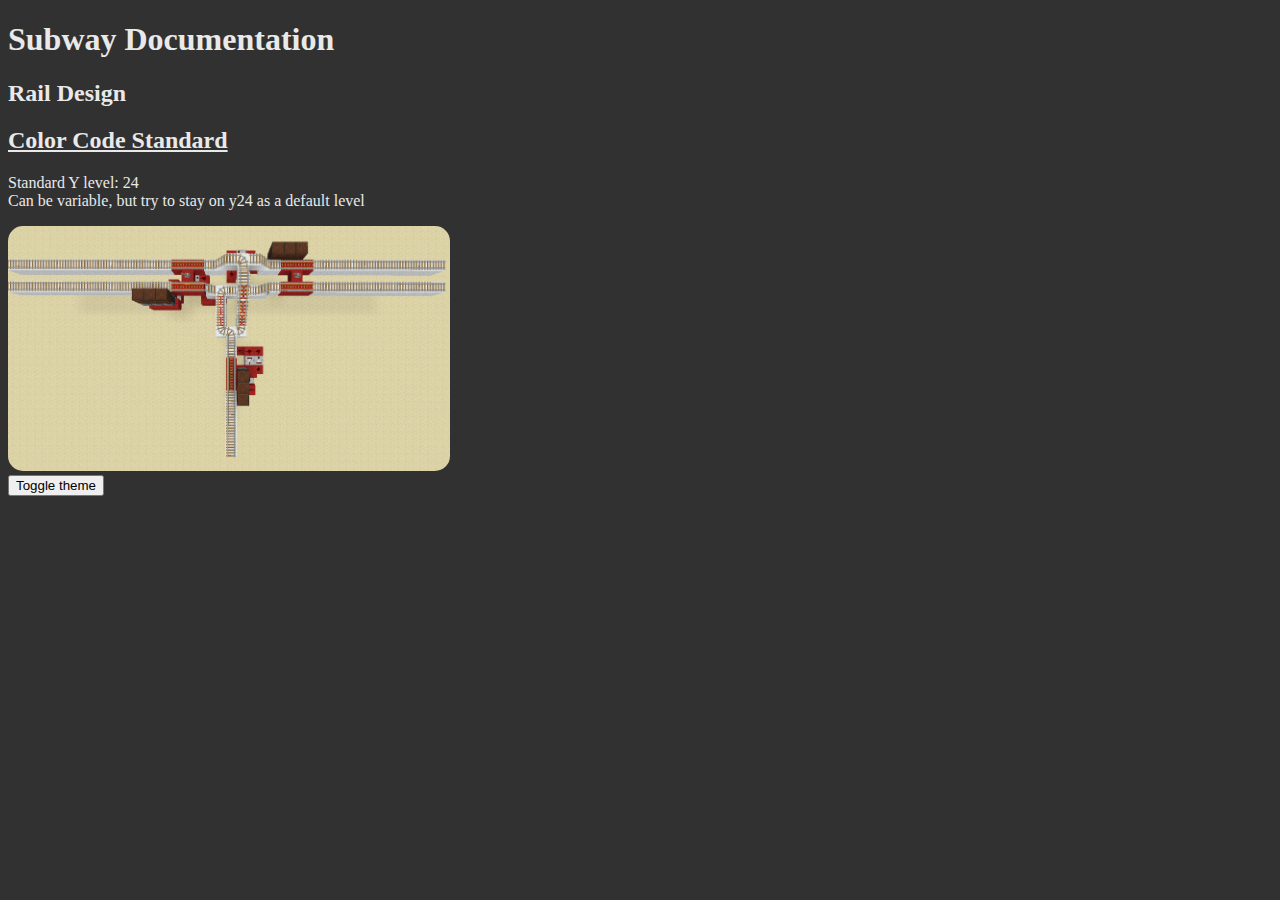
==== index.html @ fd9ba5d1 "Add files via upload" ====
<!DOCTYPE html>
<html>

<head>
    <title>Subway Documentation</title>
    <link rel="icon" type="image/x-icon" href="minecart.png">
    <link rel="stylesheet" href="style.css">
    <script src="script.js"></script>
</head>

<body>
    <h1>Subway Documentation</h1>
    <h2>Rail Design</h2>
    <h2><a href="color_code.html">Color Code Standard</a></h2>
<p>
Standard Y level: 24
<br>
Can be variable, but try to stay on y24 as a default level
</p>

<img src="placeholder_image.png" alt="placeholder">

<br>
<button type="button" onclick="toggleTheme()">Toggle theme</button>

</body>

</html>
---- style.css ----
:root {
    --main-bg-color: #313131;
    --main-title-color: #e9e9e9;
    --main-content-color: #e9e9e9;
}

img {
  width: 35%; /* takes the 100 % width of its container (.box div)*/
  height: 35%; /* takes the 100 % height of its container (.box div)*/
  border-radius: 15px;
}
body {
    background-color: var(--main-bg-color);
}
h1, h2 {
    color: var(--main-title-color);
}
p {
    color: var(--main-content-color);
}
a, a:visited{
     color: var(--main-content-color);
}
div.change_size{
    font-size: 200%;
    transition: 0.1s;
}
div.change_size:hover{
    font-size: 220%;
    transition: 0.1s;
}

p.set_red:hover { 
  color: red;
  transition: 0.1s;
}
p.set_blue:hover {
    color: #00a5e0;
    transition: 0.1s;
}
p.set_green:hover {
    color: #22ff44;
    transition: 0.1s;
}
p.set_yellow:hover {
    color: #ffff22;
    transition: 0.1s;
}
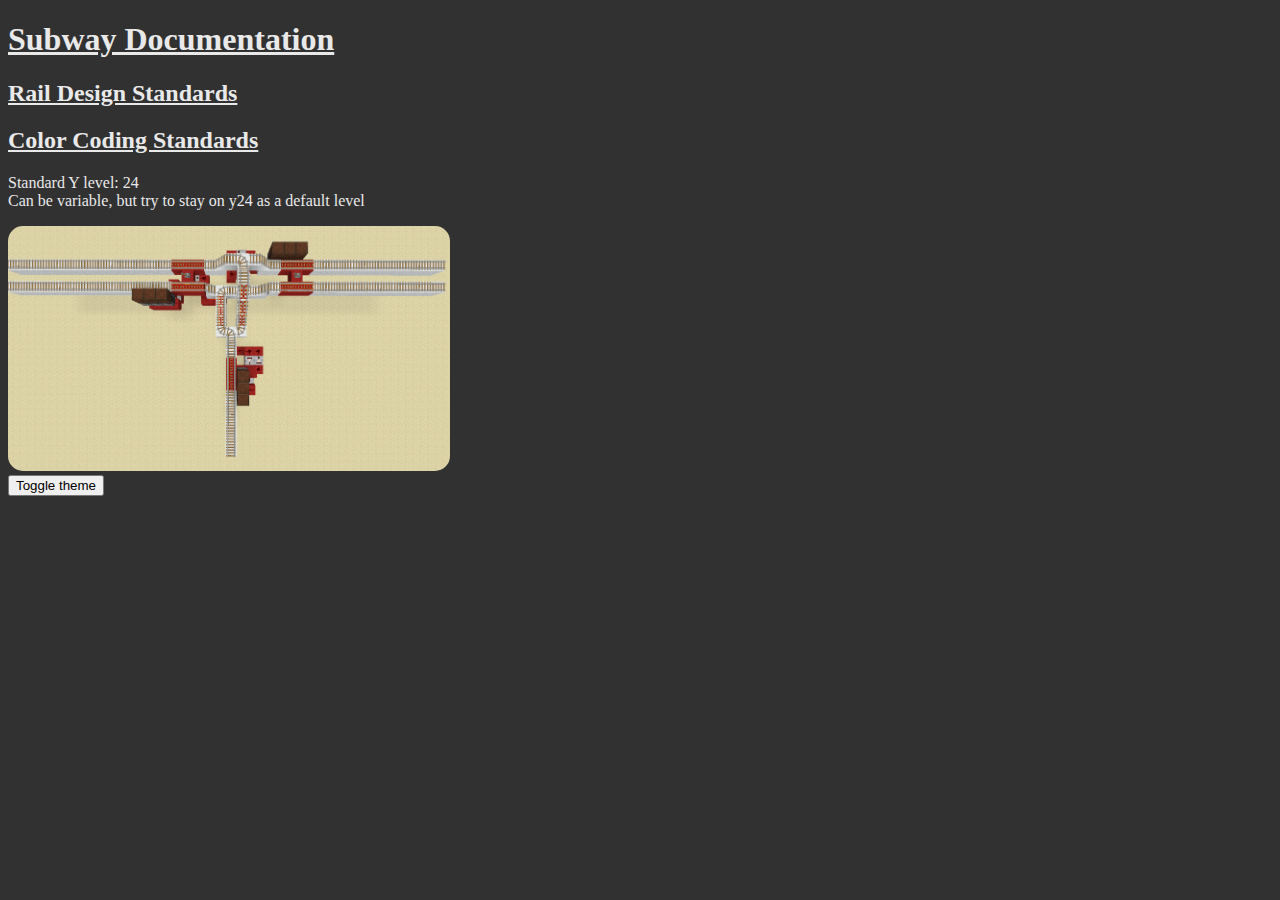
==== commit 04c9bda4: "Add files via upload" ====
--- a/index.html
+++ b/index.html
@@ -9,16 +9,18 @@
 </head>
 
 <body>
-    <h1>Subway Documentation</h1>
-    <h2>Rail Design</h2>
-    <h2><a href="color_code.html">Color Code Standard</a></h2>
+    <h1><a href="index.html">Subway Documentation</a></h1>
+    <h2><a href="rail_design.html">Rail Design Standards</a></h2>
+    <h2><a href="color_code.html">Color Coding Standards</a></h2>
 <p>
 Standard Y level: 24
 <br>
 Can be variable, but try to stay on y24 as a default level
 </p>
 
+<a href="rail_design.html">
 <img src="placeholder_image.png" alt="placeholder">
+</a>
 
 <br>
 <button type="button" onclick="toggleTheme()">Toggle theme</button>
--- a/style.css
+++ b/style.css
@@ -2,6 +2,8 @@
     --main-bg-color: #313131;
     --main-title-color: #e9e9e9;
     --main-content-color: #e9e9e9;
+    --main-hovered-color: #c1c1c1;
+    --secondary-hovered-color: #a1a1a1;
 }
 
 img {
@@ -21,6 +23,9 @@
 a, a:visited{
      color: var(--main-content-color);
 }
+a:hover{
+    color: var(--main-hovered-color)
+}
 div.change_size{
     font-size: 200%;
     transition: 0.1s;
@@ -30,6 +35,17 @@
     transition: 0.1s;
 }
 
+h2.change:hover {
+    color: #115aff;
+    transition: 0.1s;
+}
+h2.change_red:hover {
+    color: #ff4000;
+    transition: 0.1s;
+}
+h2.change_gray:hover {
+    color: var(--secondary-hovered-color);
+}
 p.set_red:hover { 
   color: red;
   transition: 0.1s;
@@ -46,3 +62,34 @@
     color: #ffff22;
     transition: 0.1s;
 }
+span.change_red:hover {
+    color: #ff1000;
+    transition: 0.1s;
+}
+img.compass {
+    height: 38%;
+    width: 20%;
+    position: absolute;
+    left: 25%;
+    top: 10%
+}
+img.compass:hover {
+    transform: rotate(360deg);
+    transition: 0.5s;
+}
+span.change_lb:hover {
+    color: #0085ff;
+    transition: 0.1s;
+}
+span.change_orange:hover {
+    color: #ffaa22;
+    transition: 0.1s;
+}
+b.enlarge:hover {
+    font-size: 120%;
+    transition: 0.1s;
+}
+b.enlarge {
+    font-size: 100%;
+    transition: 0.1s;
+}
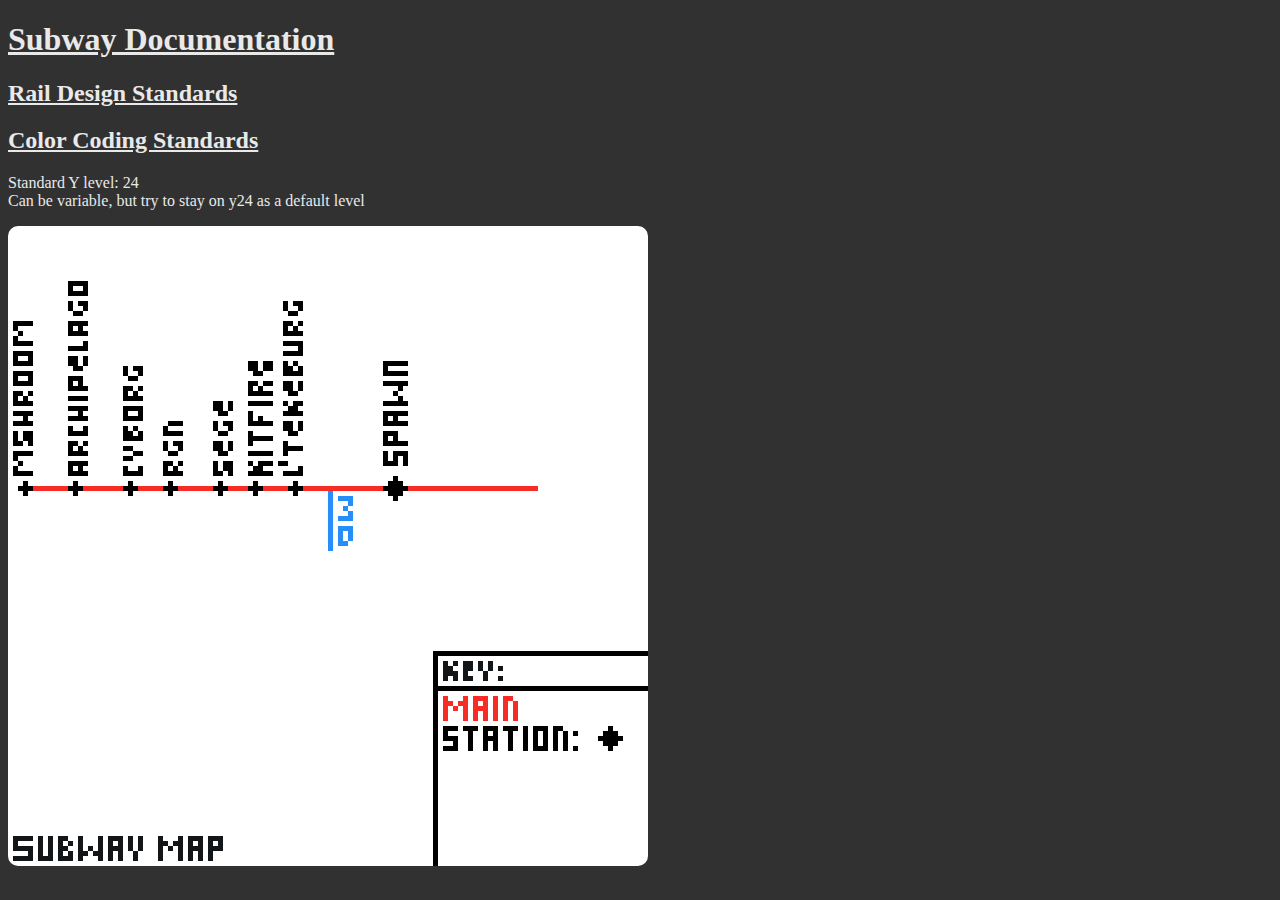
==== commit 64f1b25f: "Add files via upload" ====
--- a/index.html
+++ b/index.html
@@ -5,6 +5,10 @@
     <title>Subway Documentation</title>
     <link rel="icon" type="image/x-icon" href="minecart.png">
     <link rel="stylesheet" href="style.css">
+    <script>
+    setCookie('True')
+    getCookie()
+    </script>
     <script src="script.js"></script>
 </head>
 
@@ -18,12 +22,12 @@
 Can be variable, but try to stay on y24 as a default level
 </p>
 
-<a href="rail_design.html">
-<img src="placeholder_image.png" alt="placeholder">
+<a href="map.html">
+<img src="subway_map2.png" alt="Map of the subway">
 </a>
 
 <br>
-<button type="button" onclick="toggleTheme()">Toggle theme</button>
+
 
 </body>
 
--- a/style.css
+++ b/style.css
@@ -5,11 +5,17 @@
     --main-hovered-color: #c1c1c1;
     --secondary-hovered-color: #a1a1a1;
 }
-
+img.smaller {
+    width: 600px
+}
 img {
-  width: 35%; /* takes the 100 % width of its container (.box div)*/
-  height: 35%; /* takes the 100 % height of its container (.box div)*/
-  border-radius: 15px;
+  border-radius: 10px;
+}
+span.blue {
+    color: #115aff;
+}
+span.yellow {
+    color: #ffff22;
 }
 body {
     background-color: var(--main-bg-color);
@@ -39,7 +45,7 @@
     color: #115aff;
     transition: 0.1s;
 }
-h2.change_red:hover {
+.change_red:hover {
     color: #ff4000;
     transition: 0.1s;
 }
@@ -67,11 +73,11 @@
     transition: 0.1s;
 }
 img.compass {
-    height: 38%;
-    width: 20%;
+    height: 200px;
+    width: 200px;
     position: absolute;
-    left: 25%;
-    top: 10%
+    left: 35%;
+    top: 2%
 }
 img.compass:hover {
     transform: rotate(360deg);
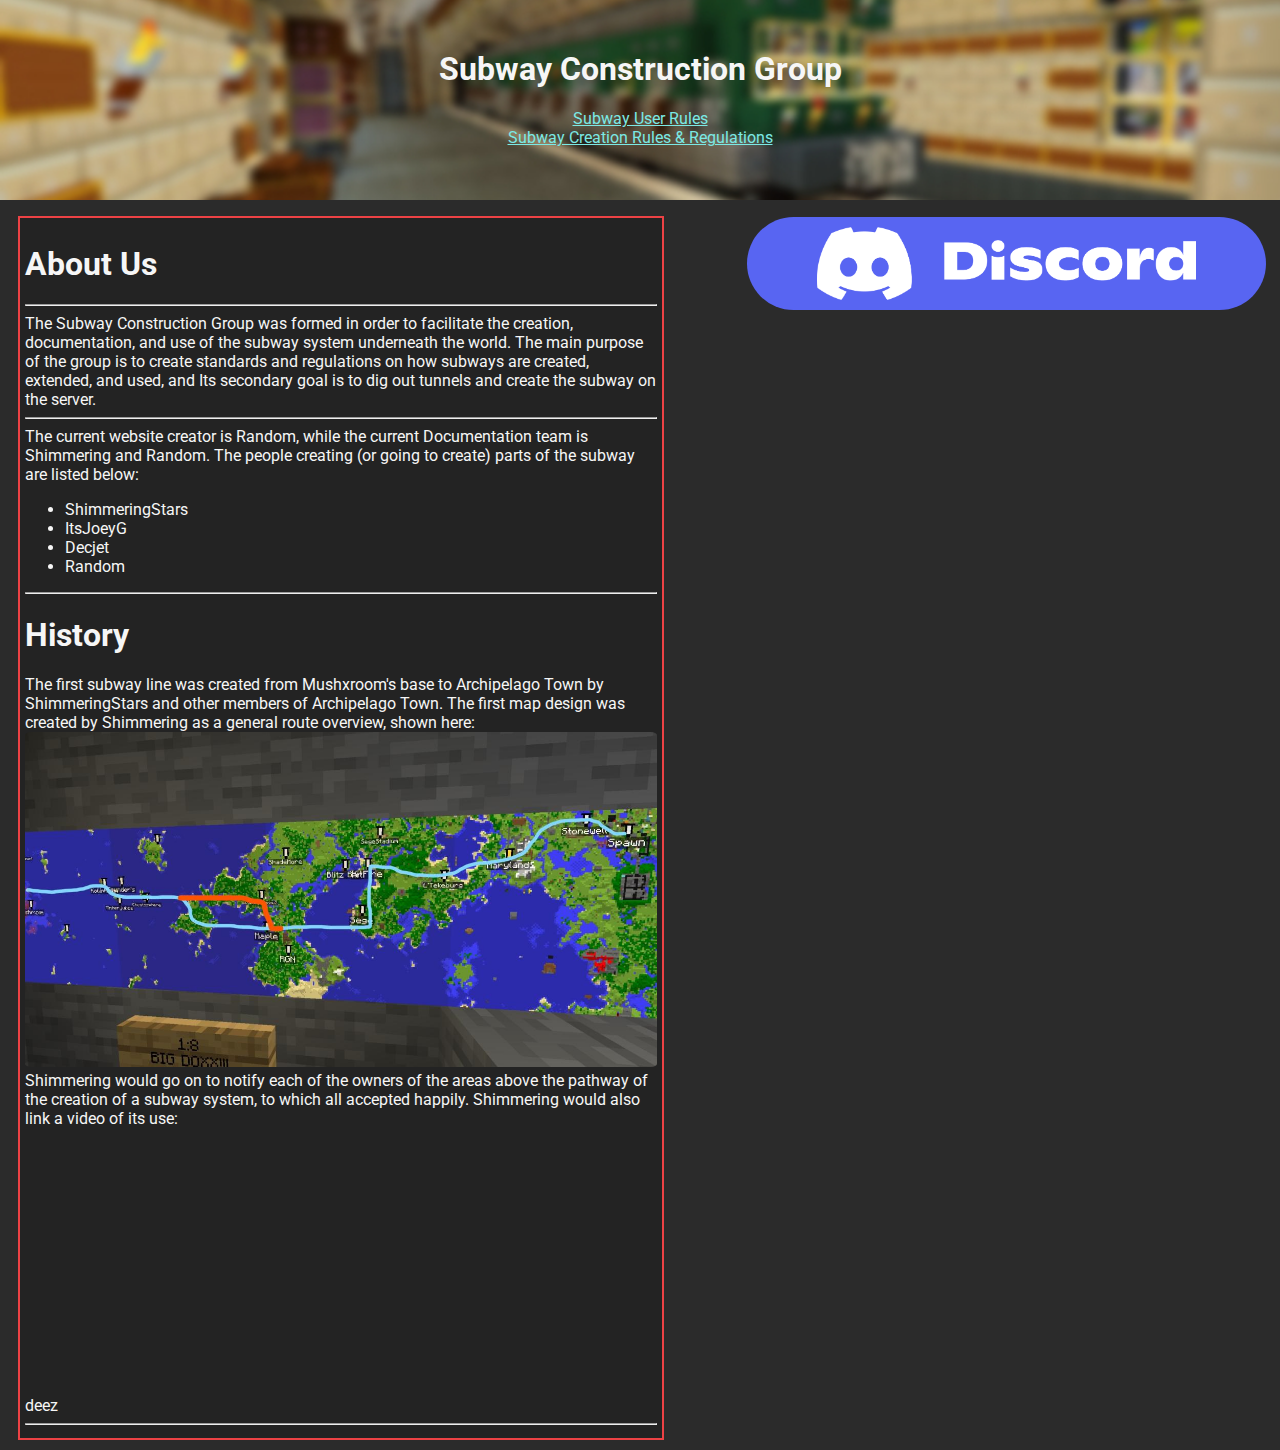
==== commit d6facea9: "Add files via upload" ====
--- a/index.html
+++ b/index.html
@@ -1,34 +1,39 @@
 <!DOCTYPE html>
-<html>
+<html lang="en">
+<head>
+    <title>Subway Construction Group</title>
+    <link rel="stylesheet" href="style.css">
+    <link rel="icon" type="image/x-icon" href="images/minecart.png">
+</head>
+<body>
 
-<head>
-    <title>Subway Documentation</title>
-    <link rel="icon" type="image/x-icon" href="minecart.png">
-    <link rel="stylesheet" href="style.css">
-    <script>
-    setCookie('True')
-    getCookie()
-    </script>
-    <script src="script.js"></script>
-</head>
+<div class="top_padding">
+<div class="center">
+    <img src="images/subway_station_background_1.jpg" class="background">
+    <h1>Subway Construction Group</h1>
+    <a href="use_rules.html">Subway User Rules</a><br>
+    <a href="construction_regulations.html">Subway Creation Rules & Regulations</a><br>
+</div>
+</div>
 
-<body>
-    <h1><a href="index.html">Subway Documentation</a></h1>
-    <h2><a href="rail_design.html">Rail Design Standards</a></h2>
-    <h2><a href="color_code.html">Color Coding Standards</a></h2>
-<p>
-Standard Y level: 24
-<br>
-Can be variable, but try to stay on y24 as a default level
-</p>
-
-<a href="map.html">
-<img src="subway_map2.png" alt="Map of the subway">
-</a>
-
-<br>
-
+<div class="shift_down_a_little">
+    <a href="https://discord.gg/EbzNKNwRuK"><img src="images/discord-logo-white.png" class="discord-link"></a>
+    <br>
+    <div class="wrap-left"><h1>About Us</h1><hr>The Subway Construction Group was formed in order to facilitate the creation, documentation, and use of the subway system underneath the world. The main purpose of the group is to create standards and regulations on how subways are created, extended, and used, and Its secondary goal is to dig out tunnels and create the subway on the server.<hr>The current website creator is Random, while the current Documentation team is Shimmering and Random. The people creating (or going to create) parts of the subway are listed below:
+    <ul>
+        <li>ShimmeringStars
+        <li>ItsJoeyG
+        <li>Decjet
+        <li>Random
+    </ul>
+<hr>
+<h1>History</h1>
+The first subway line was created from Mushxroom's base to Archipelago Town by ShimmeringStars and other members of Archipelago Town. The first map design was created by Shimmering as a general route overview, shown here: <img src="images/original_route.jpg" alt="original map">
+Shimmering would go on to notify each of the owners of the areas above the pathway of the creation of a subway system, to which all accepted happily. Shimmering would also link a video of its use:<br> <iframe width="470" height="264" src="https://www.youtube.com/embed/XWskVSC-rKo" title="YouTube video player" frameborder="0" allow="accelerometer; autoplay; clipboard-write; encrypted-media; gyroscope; picture-in-picture; web-share" allowfullscreen></iframe> <br>
+deez
+<hr>
+</div>
+</div>
 
 </body>
-
 </html>
--- a/style.css
+++ b/style.css
@@ -1,101 +1,135 @@
+@import url(http://fonts.googleapis.com/css?family=Roboto:400,100,100italic,300,300ita‌​lic,400italic,500,500italic,700,700italic,900italic,900);
 :root {
-    --main-bg-color: #313131;
-    --main-title-color: #e9e9e9;
-    --main-content-color: #e9e9e9;
-    --main-hovered-color: #c1c1c1;
-    --secondary-hovered-color: #a1a1a1;
-}
-img.smaller {
-    width: 600px
-}
-img {
-  border-radius: 10px;
-}
-span.blue {
-    color: #115aff;
-}
-span.yellow {
-    color: #ffff22;
-}
-body {
-    background-color: var(--main-bg-color);
-}
-h1, h2 {
-    color: var(--main-title-color);
-}
-p {
-    color: var(--main-content-color);
-}
-a, a:visited{
-     color: var(--main-content-color);
-}
-a:hover{
-    color: var(--main-hovered-color)
-}
-div.change_size{
-    font-size: 200%;
-    transition: 0.1s;
-}
-div.change_size:hover{
-    font-size: 220%;
-    transition: 0.1s;
+    --background-color: #2b2b2b;
+    --text-bg-color: #232323;
+    --red: #ED4245;
+    --green: #57F287;
+    --yellow: #FEE75C;
+    --black: #6a6a6a;
 }
 
-h2.change:hover {
-    color: #115aff;
-    transition: 0.1s;
+
+body {
+    background-color: #2b2b2b;
+    color: #f6f6f6;
+    font-family: roboto;
+    z-index: 1;
 }
-.change_red:hover {
-    color: #ff4000;
-    transition: 0.1s;
+
+a {
+    text-decoration: underline; 
+    color: #7BE9E5;
 }
-h2.change_gray:hover {
-    color: var(--secondary-hovered-color);
+
+img {
+	border-radius: 1%;
+    max-width: 100%;
+    max-height: 100%;
 }
-p.set_red:hover { 
-  color: red;
-  transition: 0.1s;
+
+a:hover {
+    color: #5FAFAC;
 }
-p.set_blue:hover {
-    color: #00a5e0;
-    transition: 0.1s;
+
+img.discord-link {
+    max-width: 600px;
+    max-height: 250px;
+    width: 30%;
+    height: 30%;
+    background-color: #5865F2;
+    padding: 10px;
+    padding-left: 70px;
+    padding-right: 70px;
+    border-radius: 125px;
+    margin-top: 30px;   
+    float: right;
+    margin-right: 0.5%;
 }
-p.set_green:hover {
-    color: #22ff44;
-    transition: 0.1s;
+
+div.wrap-left {
+    float: left;
+    word-wrap: normal;
+    width: 50%;
+    min-width: 475px;
+    height: 10%;   
+    background-color: #232323;
+    padding: 5px;
+    border: 2px solid #ED4245;
+    margin: 10px;
 }
-p.set_yellow:hover {
-    color: #ffff22;
-    transition: 0.1s;
+
+div.wrap-center {
+    float: center;
+    word-wrap: normal;
+    height: 10%;
+    min-height: 50px;
+    background-color: #232323;
+    padding: 5px;
+    border: 2px solid #ED4245;
+    margin: 10px;
+    margin-left: 9%;
+    margin-right: 9%;
 }
-span.change_red:hover {
-    color: #ff1000;
-    transition: 0.1s;
+
+.center {
+    text-align: center;
+    float: center;
 }
-img.compass {
-    height: 200px;
-    width: 200px;
+
+.margin-center-left {
+    margin-left: 30%;
+}
+
+.fill_half {
+	width: 50%;
+}
+
+.fill_quarter {
+	width: 25%;
+}
+
+.background {
     position: absolute;
-    left: 35%;
-    top: 2%
+    top: 0px;
+    left: 0px;
+    width: 100%;
+    height: 100%;
+    max-height: 200px;
+    object-fit: cover;
+    z-index: -1;
+    border-radius: 0px;
 }
-img.compass:hover {
-    transform: rotate(360deg);
-    transition: 0.5s;
+
+.top_padding {
+    margin-top: 50px;
+    z-index: 1;
 }
-span.change_lb:hover {
-    color: #0085ff;
-    transition: 0.1s;
+
+.center_to_image {
+    position: absolute;
+    top: 50%;
+    left: 50%;
+    transform: translate(-50%, -50%);
 }
-span.change_orange:hover {
-    color: #ffaa22;
-    transition: 0.1s;
+
+.shift_down_a_little {
+    margin-top: 40px;
 }
-b.enlarge:hover {
-    font-size: 120%;
-    transition: 0.1s;
+
+.inline_block {
+    box-sizing: border-box;
+    display: inline-block;
+    width: 400px;
+    height: 100px;
+    padding: 5px; 
+    border: 1px solid blue;
 }
-b.enlarge {
-    font-size: 100%;
-    transition: 0.1s;
+
+.red {
+    color: var(--red);
 }
+
+.black {
+    font-weight: bold;
+    color: var(--black);
+}
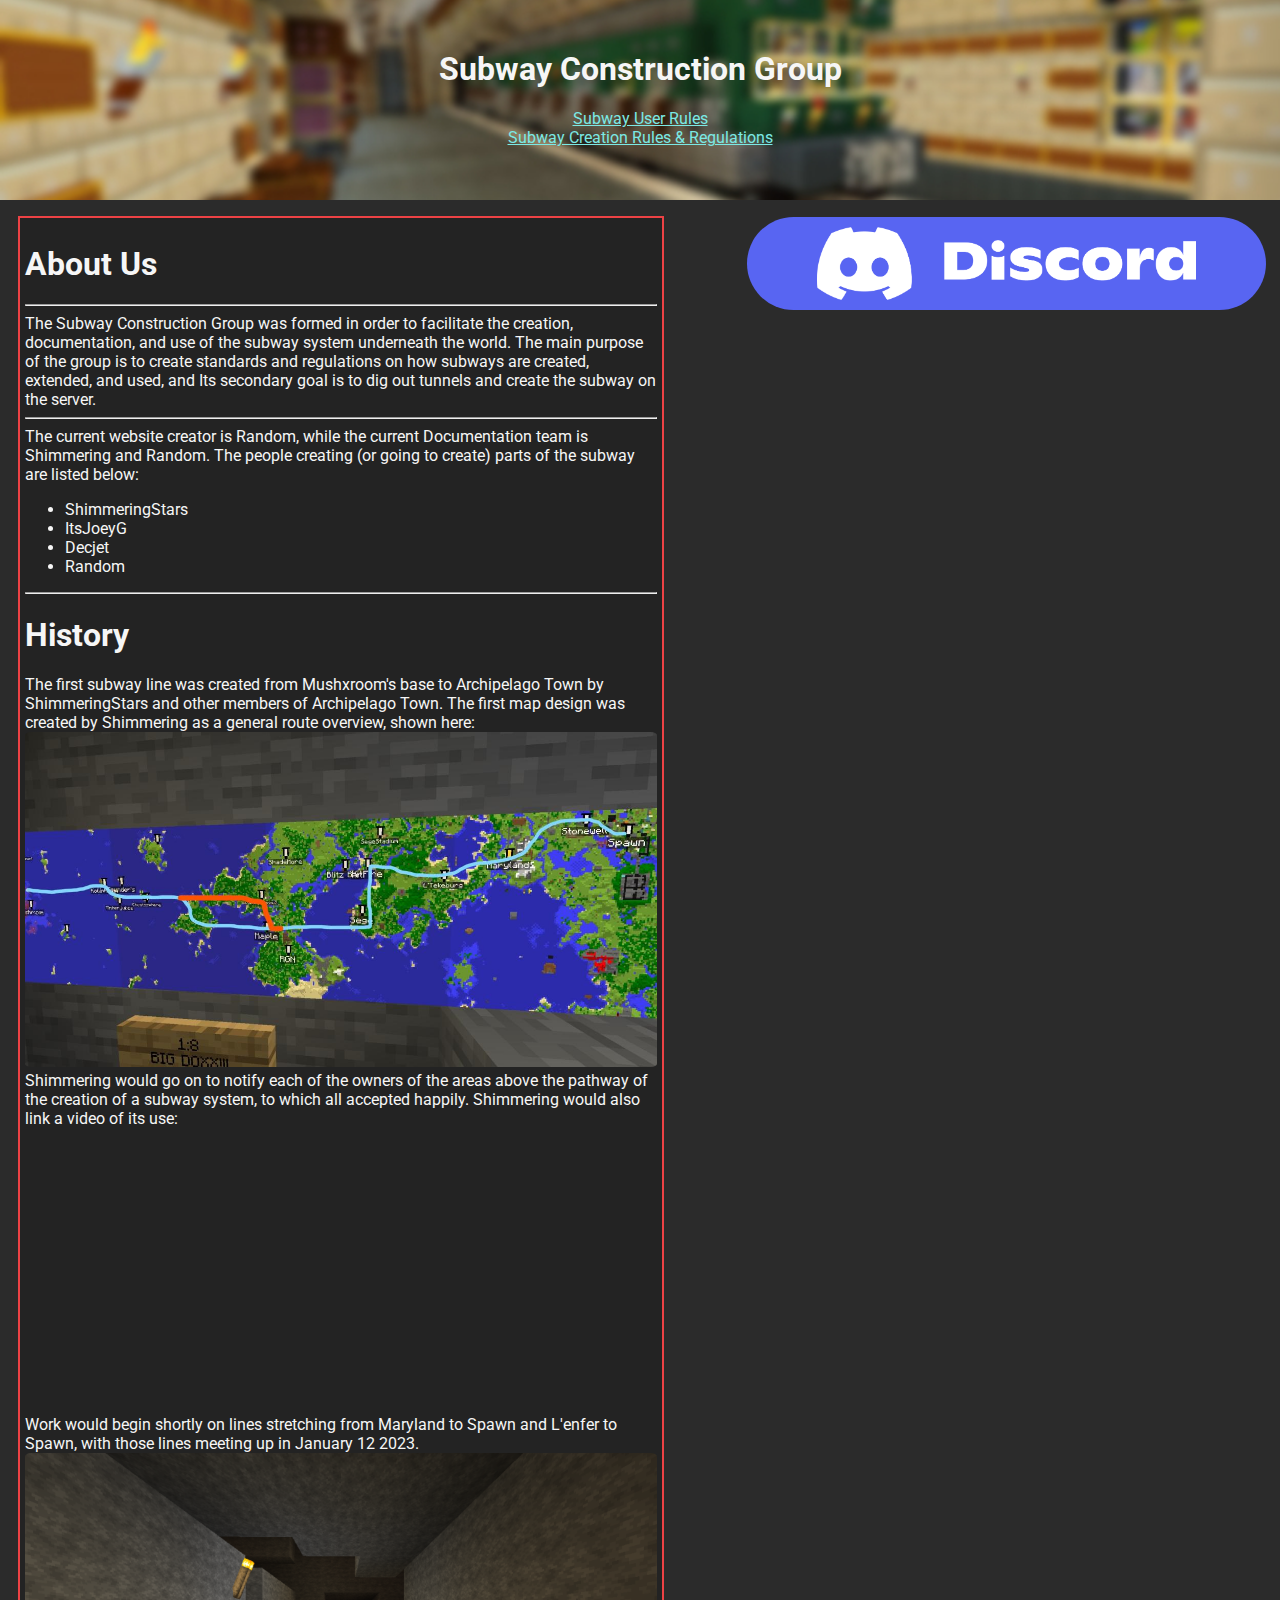
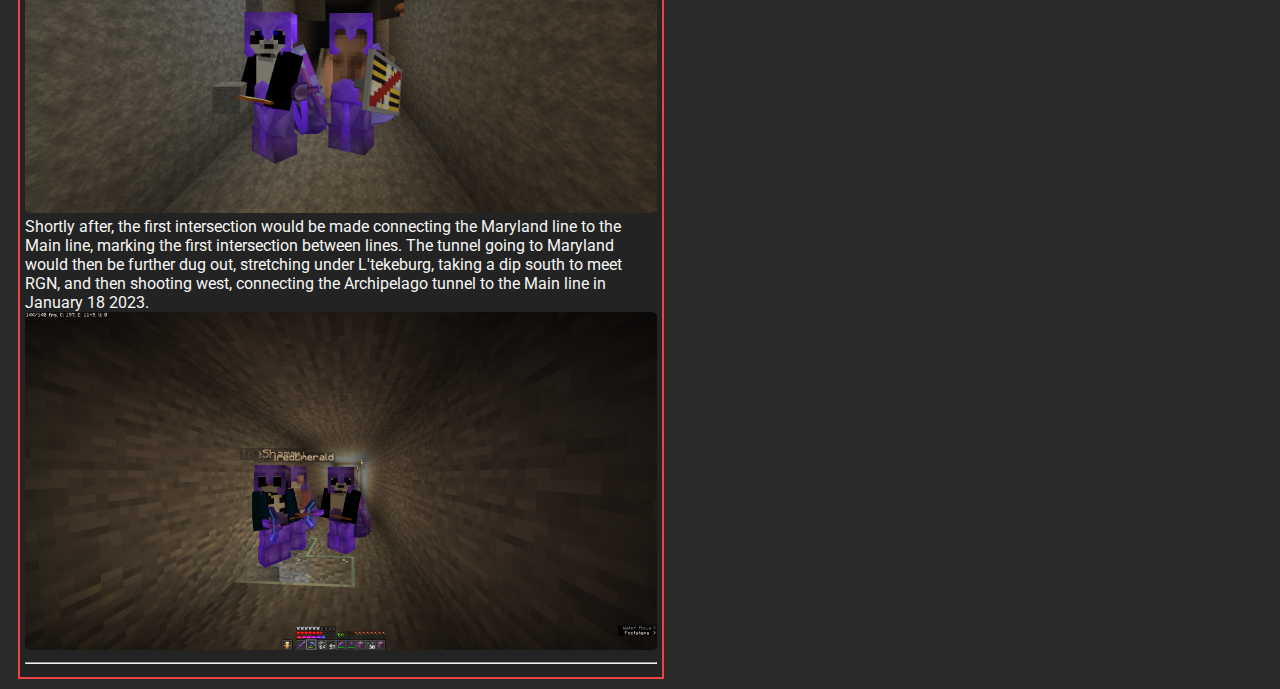
==== commit f3927b96: "Add files via upload" ====
--- a/index.html
+++ b/index.html
@@ -29,8 +29,13 @@
 <hr>
 <h1>History</h1>
 The first subway line was created from Mushxroom's base to Archipelago Town by ShimmeringStars and other members of Archipelago Town. The first map design was created by Shimmering as a general route overview, shown here: <img src="images/original_route.jpg" alt="original map">
-Shimmering would go on to notify each of the owners of the areas above the pathway of the creation of a subway system, to which all accepted happily. Shimmering would also link a video of its use:<br> <iframe width="470" height="264" src="https://www.youtube.com/embed/XWskVSC-rKo" title="YouTube video player" frameborder="0" allow="accelerometer; autoplay; clipboard-write; encrypted-media; gyroscope; picture-in-picture; web-share" allowfullscreen></iframe> <br>
-deez
+Shimmering would go on to notify each of the owners of the areas above the pathway of the creation of a subway system, to which all accepted happily. Shimmering would also link a video of its use:<br> <iframe width="470" height="264" src="https://www.youtube.com/embed/XWskVSC-rKo" title="YouTube video player" frameborder="0" allow="accelerometer; autoplay; clipboard-write; encrypted-media; gyroscope; picture-in-picture; web-share" allowfullscreen></iframe> <br><br>
+Work would begin shortly on lines stretching from Maryland to Spawn and L'enfer to Spawn, with those lines meeting up in January 12 2023.<br>
+<img src="images/12meetup.png" alt="Joey and Random meetup!"><br>
+Shortly after, the first intersection would be made connecting the Maryland line to the Main line, marking the first intersection between lines. The tunnel going to Maryland would then be further dug out, stretching under L'tekeburg, taking a dip south to meet RGN, and then shooting west, connecting the Archipelago tunnel to the Main line in January 18 2023.<br>
+<img src="images/arc to md.png" alt="Lines from archipelago meetup with Maryland"><br>
+
+
 <hr>
 </div>
 </div>
--- a/style.css
+++ b/style.css
@@ -1,4 +1,14 @@
 @import url(http://fonts.googleapis.com/css?family=Roboto:400,100,100italic,300,300ita‌​lic,400italic,500,500italic,700,700italic,900italic,900);
+
+html {
+    overflow: scroll;
+}
+
+::-webkit-scrollbar {
+    width: 0;  /* Remove scrollbar space */
+    background: transparent;  /* Optional: just make scrollbar invisible */
+}
+
 :root {
     --background-color: #2b2b2b;
     --text-bg-color: #232323;
@@ -46,6 +56,21 @@
     margin-right: 0.5%;
 }
 
+img.fill_user_map_div {
+    width: 100%;
+    height: 100%;
+}
+
+img.fill_div_box {
+    width: 100%;
+    height: 100%;
+}
+
+img.fill_half_div_box {
+    width: 70%;
+    height: 70%;
+}
+
 div.wrap-left {
     float: left;
     word-wrap: normal;
@@ -69,6 +94,17 @@
     margin: 10px;
     margin-left: 9%;
     margin-right: 9%;
+}
+
+div.quarter_box {
+    width: 25%;
+    border-radius: 10px;
+    transition: 0.25s;
+}
+
+div.quarter_box:hover {
+    width: 50%;
+    transition: 0.5s;
 }
 
 .center {
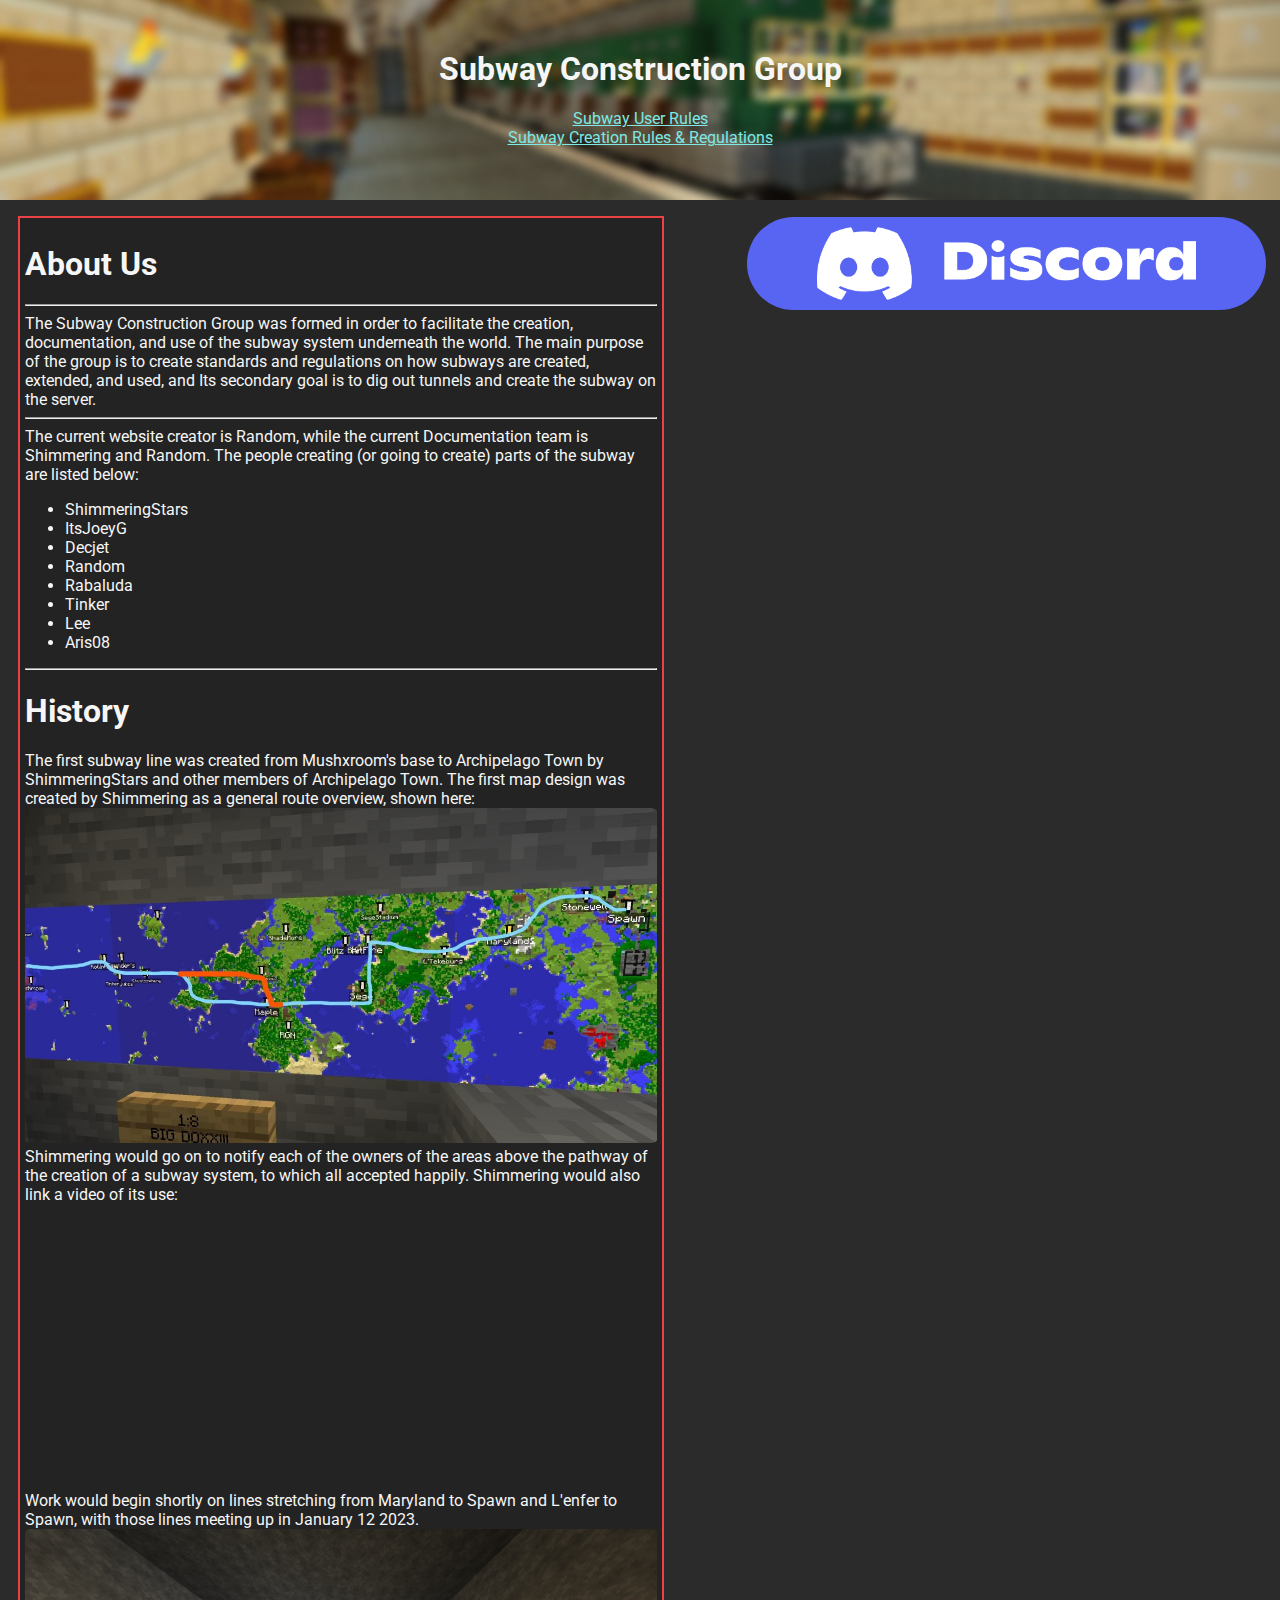
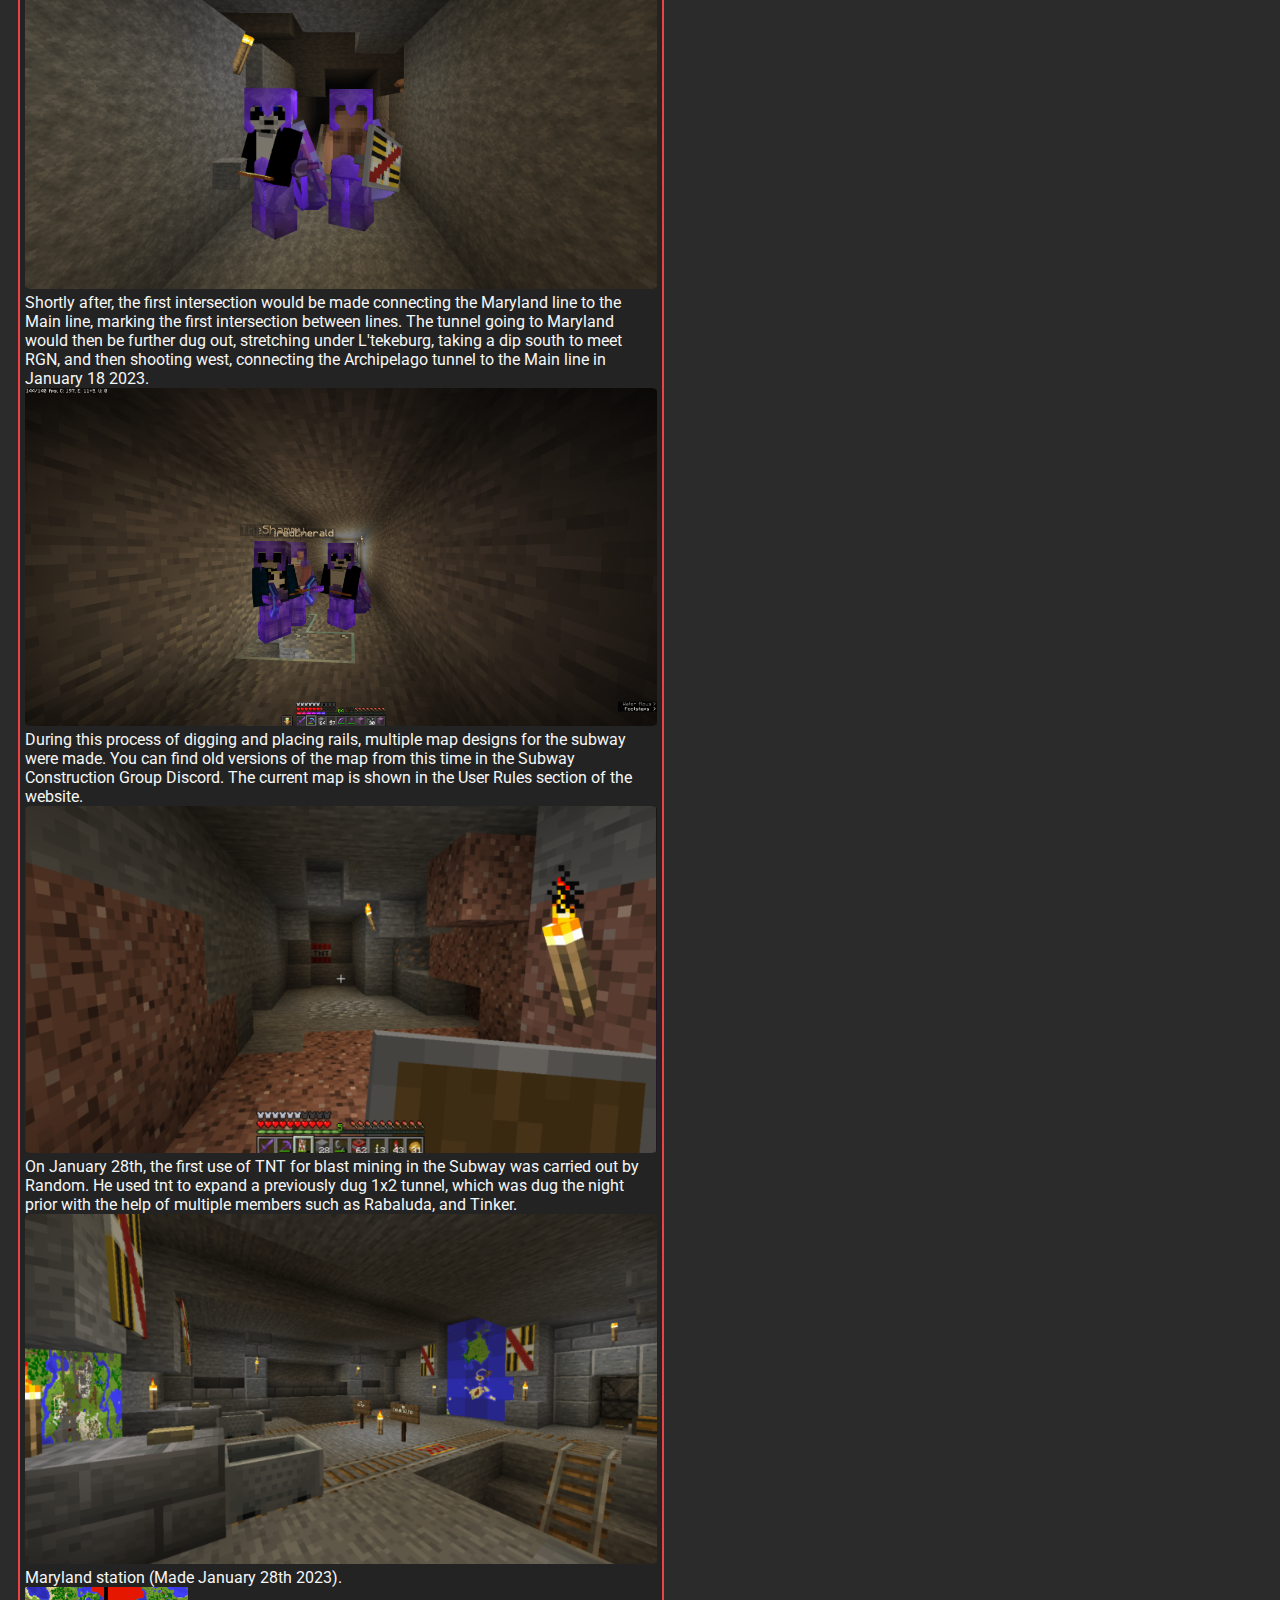
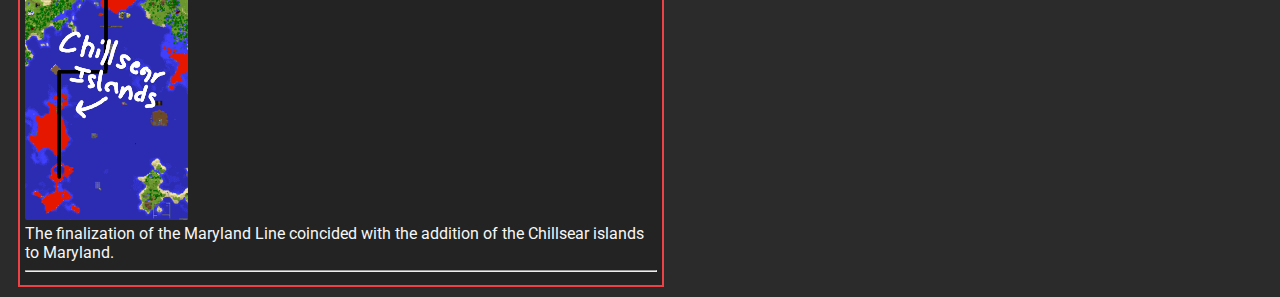
==== commit 54c2349b: "Add files via upload" ====
--- a/index.html
+++ b/index.html
@@ -25,6 +25,10 @@
         <li>ItsJoeyG
         <li>Decjet
         <li>Random
+        <li>Rabaluda
+        <li>Tinker
+        <li>Lee
+        <li>Aris08
     </ul>
 <hr>
 <h1>History</h1>
@@ -34,6 +38,13 @@
 <img src="images/12meetup.png" alt="Joey and Random meetup!"><br>
 Shortly after, the first intersection would be made connecting the Maryland line to the Main line, marking the first intersection between lines. The tunnel going to Maryland would then be further dug out, stretching under L'tekeburg, taking a dip south to meet RGN, and then shooting west, connecting the Archipelago tunnel to the Main line in January 18 2023.<br>
 <img src="images/arc to md.png" alt="Lines from archipelago meetup with Maryland"><br>
+During this process of digging and placing rails, multiple map designs for the subway were made. You can find old versions of the map from this time in the Subway Construction Group Discord. The current map is shown in the User Rules section of the website.<br>
+<img src='images/blast-mining-1.png' alt="first use of blast mining in the tunnels"><br>
+On January 28th, the first use of TNT for blast mining in the Subway was carried out by Random. He used tnt to expand a previously dug 1x2 tunnel, which was dug the night prior with the help of multiple members such as Rabaluda, and Tinker.<br>
+<img src='images/central-maryland-station.png' alt="Image of central maryland station"><br>
+Maryland station (Made January 28th 2023).<br>
+<img src='images/chillsear-islands.png' alt="map of maryland at jan 27th 23"><br>
+The finalization of the Maryland Line coincided with the addition of the Chillsear islands to Maryland.<br>
 
 
 <hr>
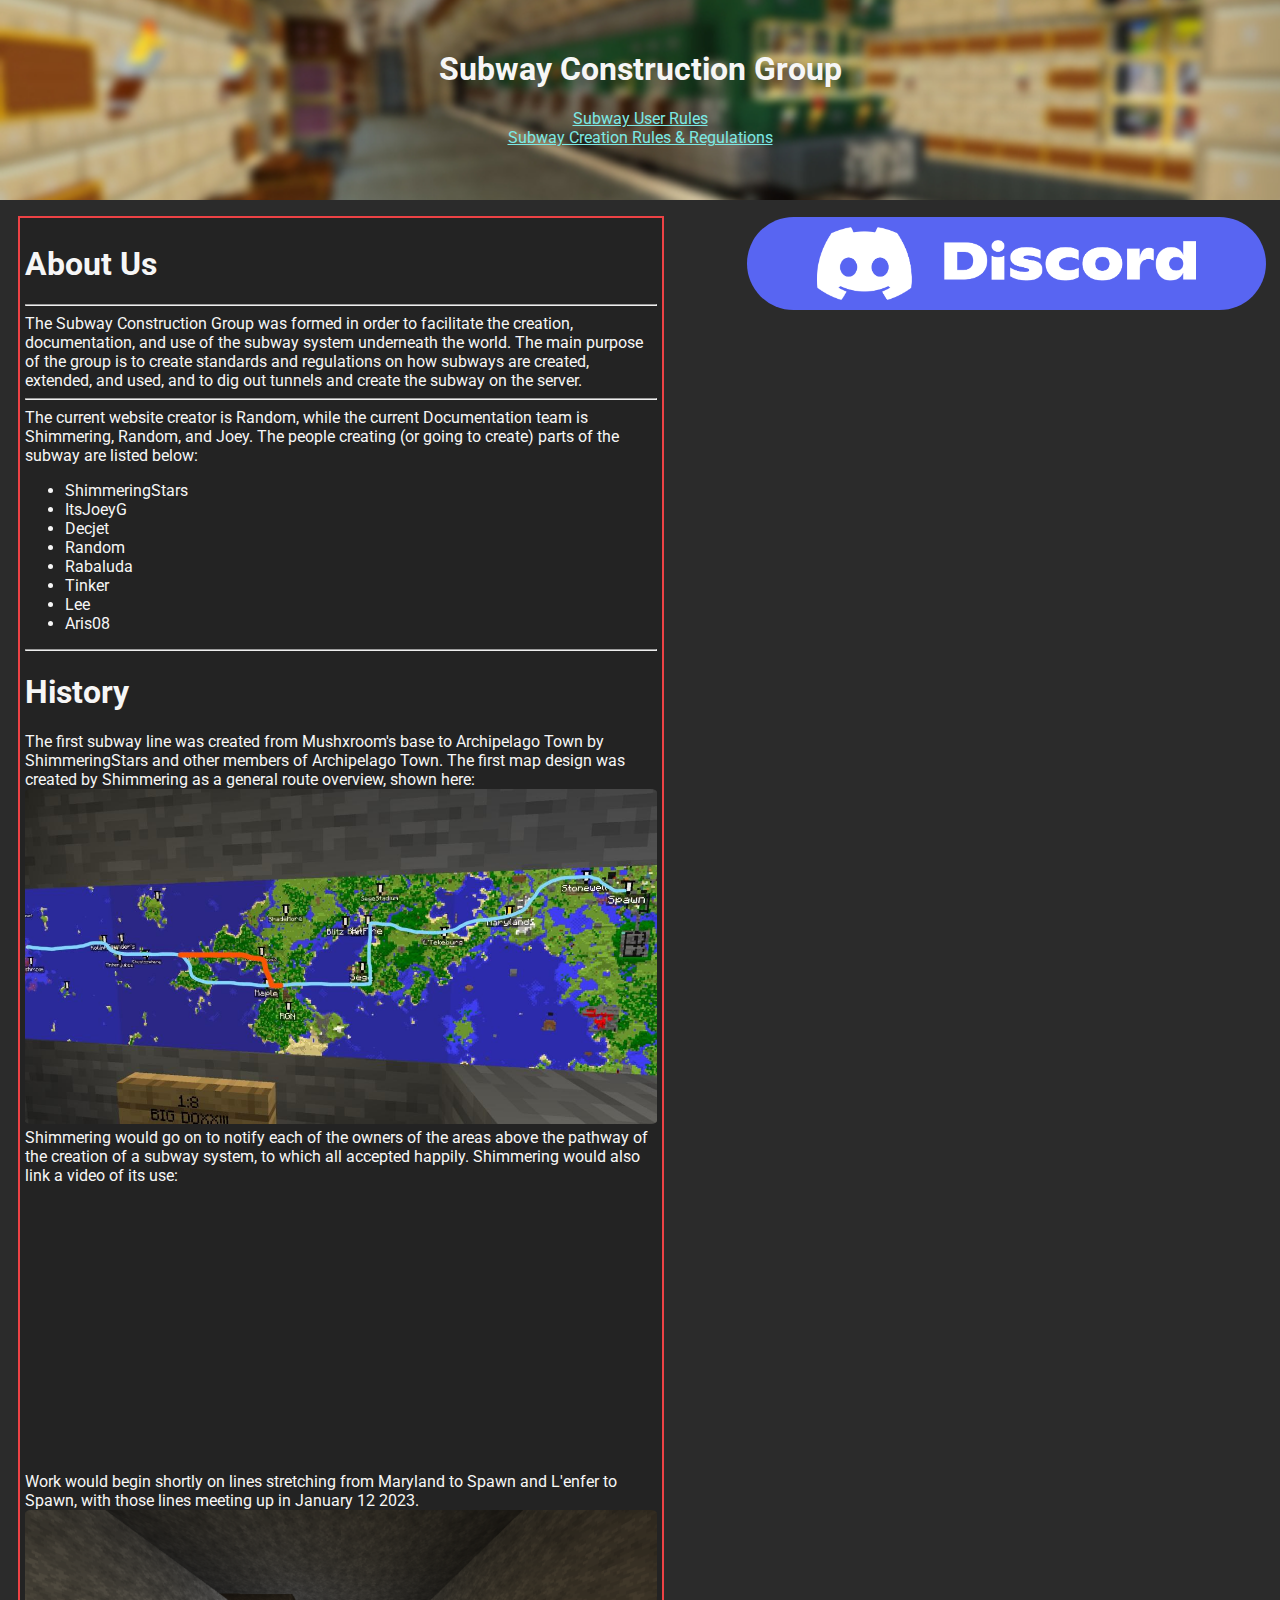
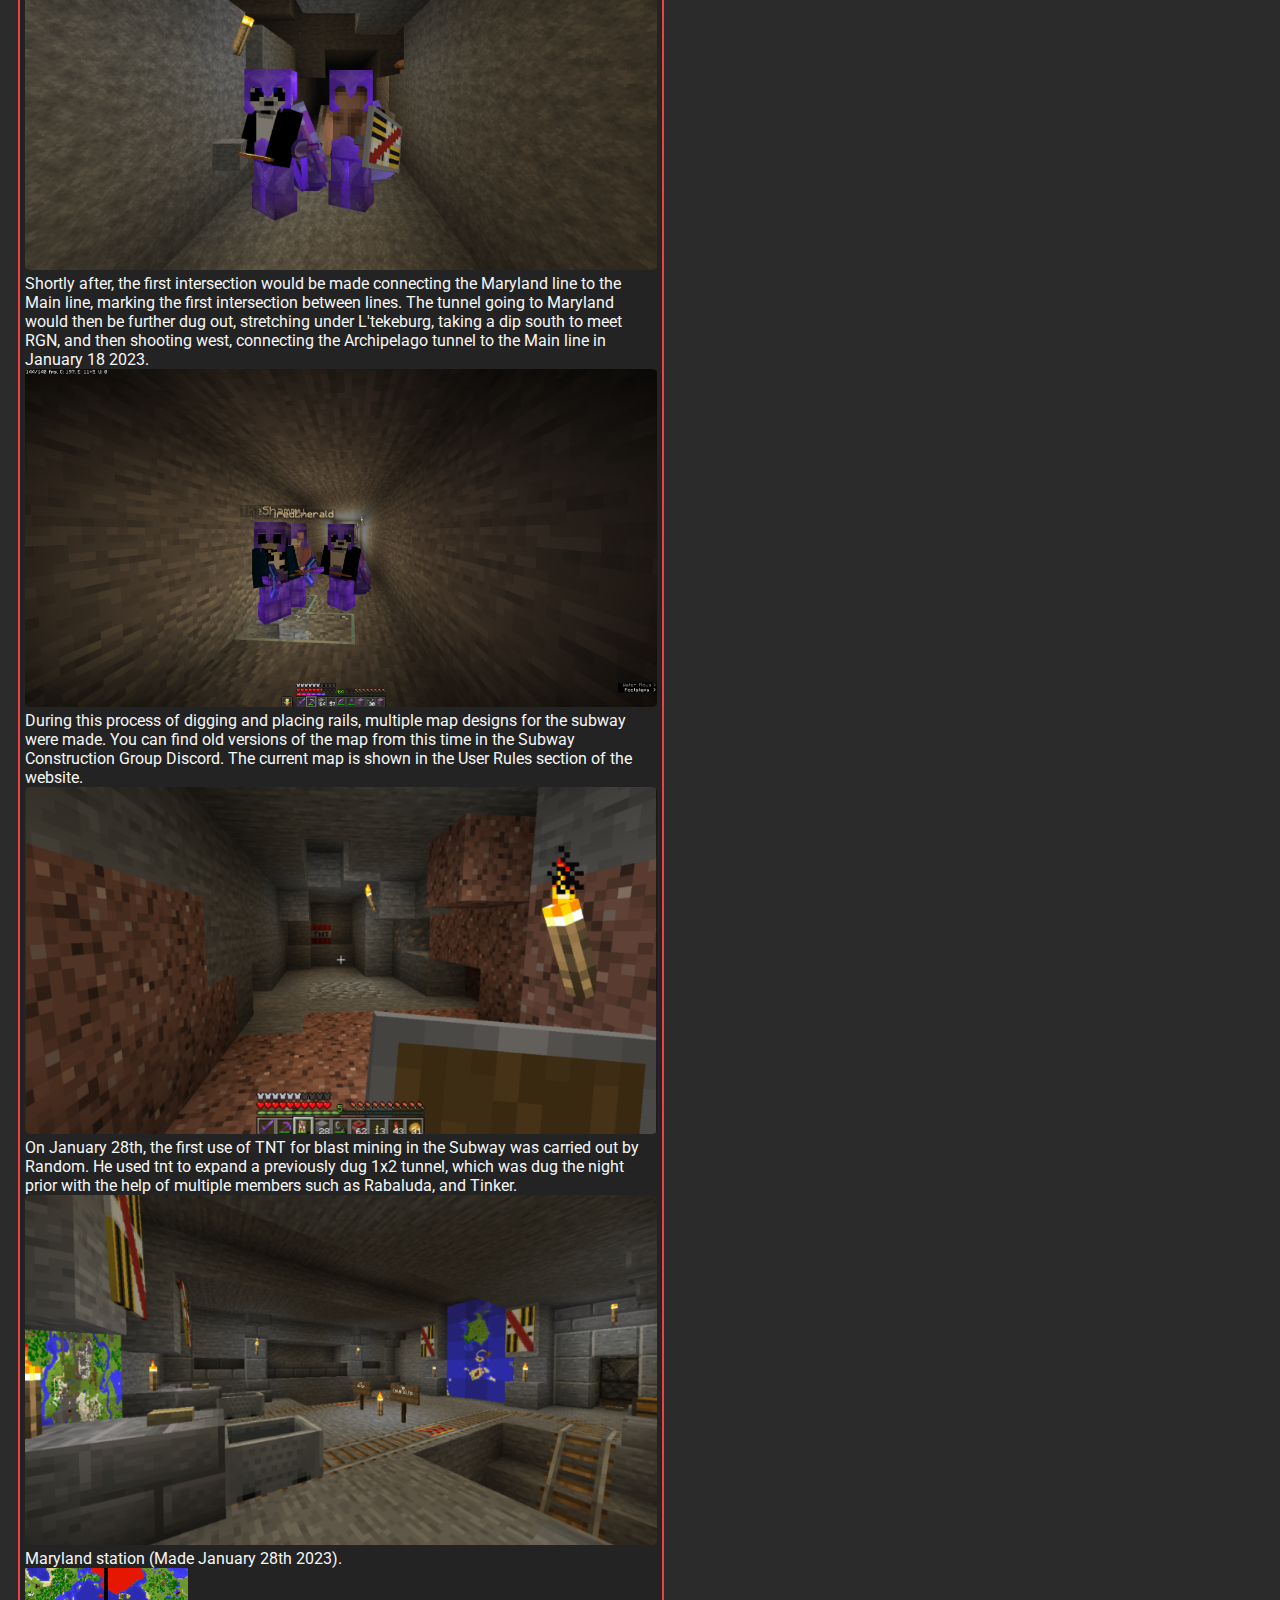
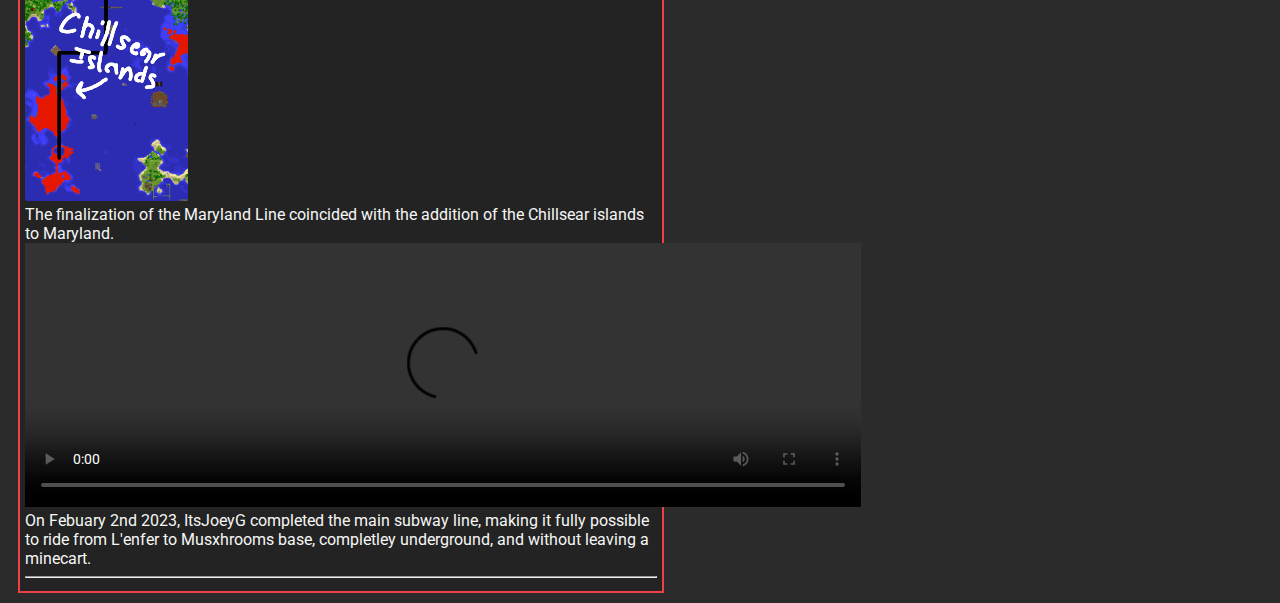
==== commit 6765e80b: "Add files via upload" ====
--- a/index.html
+++ b/index.html
@@ -19,7 +19,7 @@
 <div class="shift_down_a_little">
     <a href="https://discord.gg/EbzNKNwRuK"><img src="images/discord-logo-white.png" class="discord-link"></a>
     <br>
-    <div class="wrap-left"><h1>About Us</h1><hr>The Subway Construction Group was formed in order to facilitate the creation, documentation, and use of the subway system underneath the world. The main purpose of the group is to create standards and regulations on how subways are created, extended, and used, and Its secondary goal is to dig out tunnels and create the subway on the server.<hr>The current website creator is Random, while the current Documentation team is Shimmering and Random. The people creating (or going to create) parts of the subway are listed below:
+    <div class="wrap-left"><h1>About Us</h1><hr>The Subway Construction Group was formed in order to facilitate the creation, documentation, and use of the subway system underneath the world. The main purpose of the group is to create standards and regulations on how subways are created, extended, and used, and to dig out tunnels and create the subway on the server.<hr>The current website creator is Random, while the current Documentation team is Shimmering, Random, and Joey. The people creating (or going to create) parts of the subway are listed below:
     <ul>
         <li>ShimmeringStars
         <li>ItsJoeyG
@@ -45,6 +45,8 @@
 Maryland station (Made January 28th 2023).<br>
 <img src='images/chillsear-islands.png' alt="map of maryland at jan 27th 23"><br>
 The finalization of the Maryland Line coincided with the addition of the Chillsear islands to Maryland.<br>
+<video height="264" width="836" controls><source src='videos/Lenfer_to_Archipeligo_Line_Connected.mp4' type="video/mp4"></video><br>
+On Febuary 2nd 2023, ItsJoeyG completed the main subway line, making it fully possible to ride from L'enfer to Musxhrooms base, completley underground, and without leaving a minecart.
 
 
 <hr>
